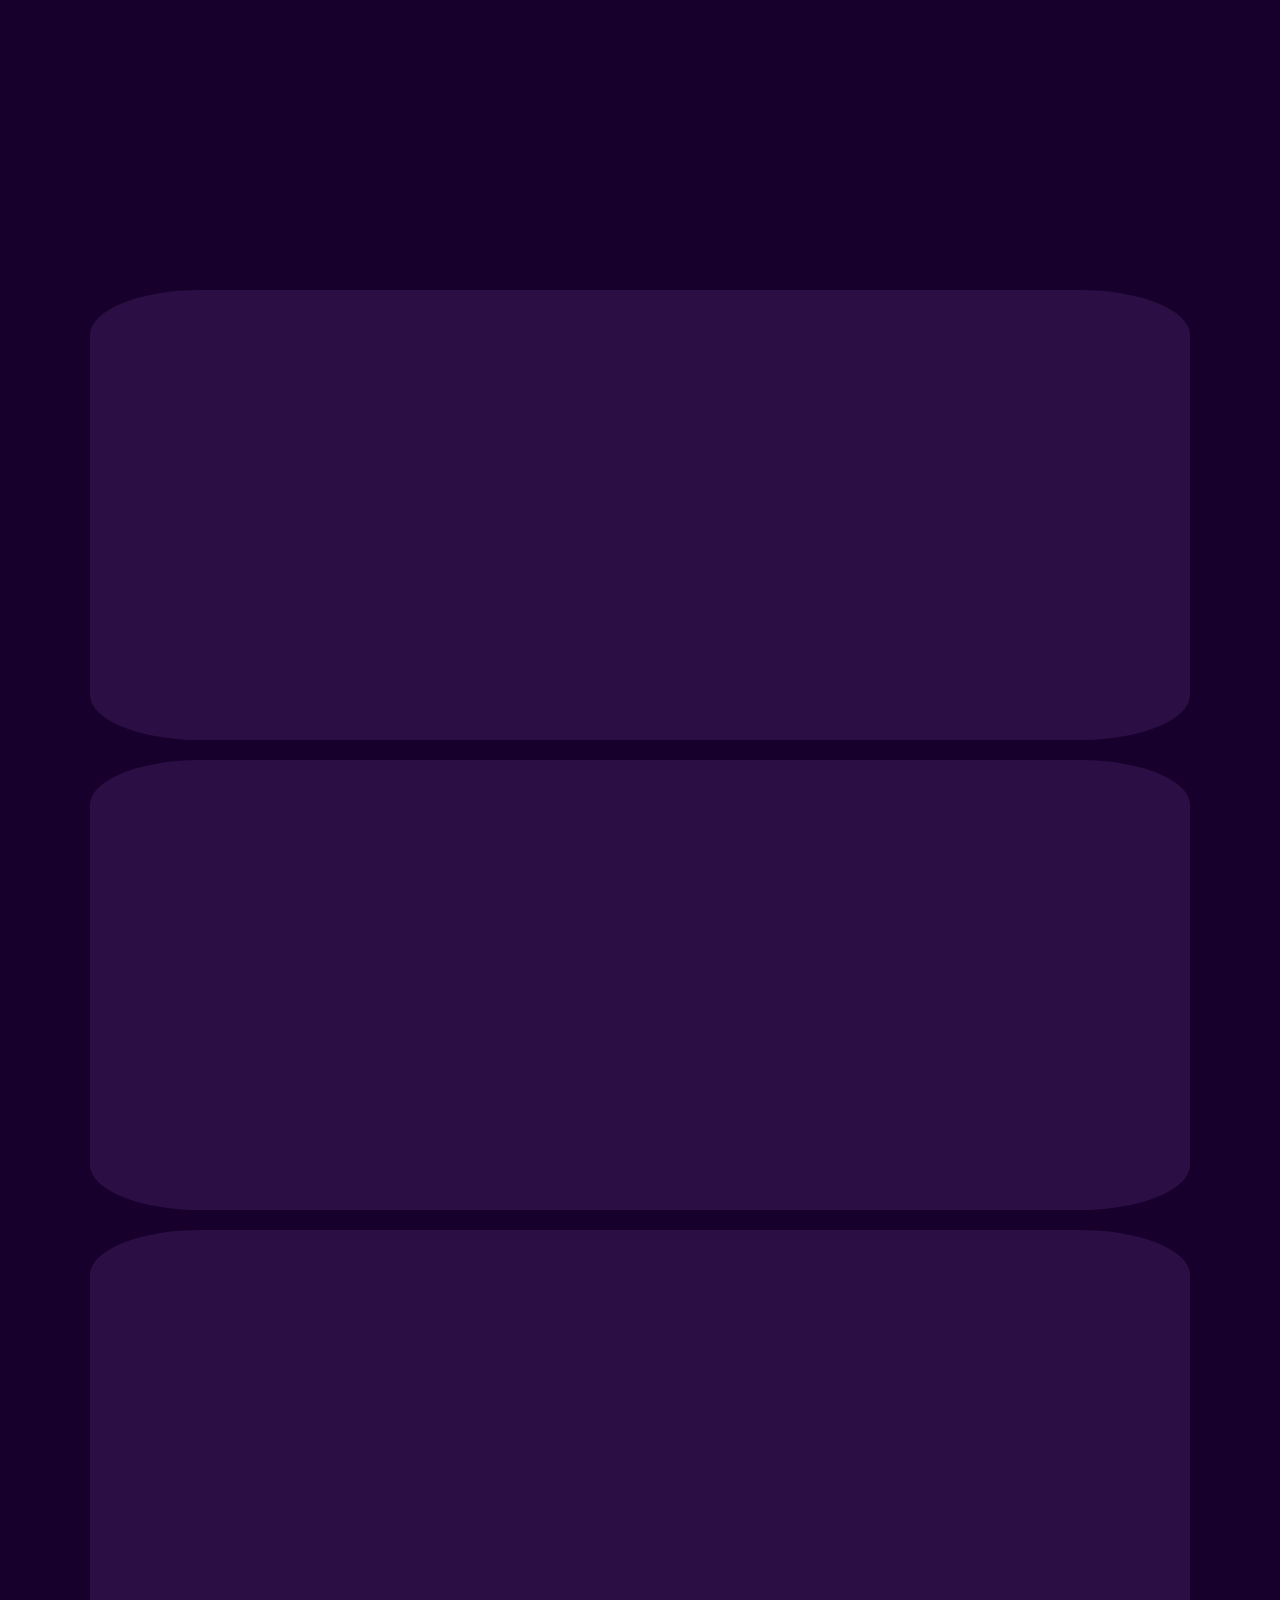
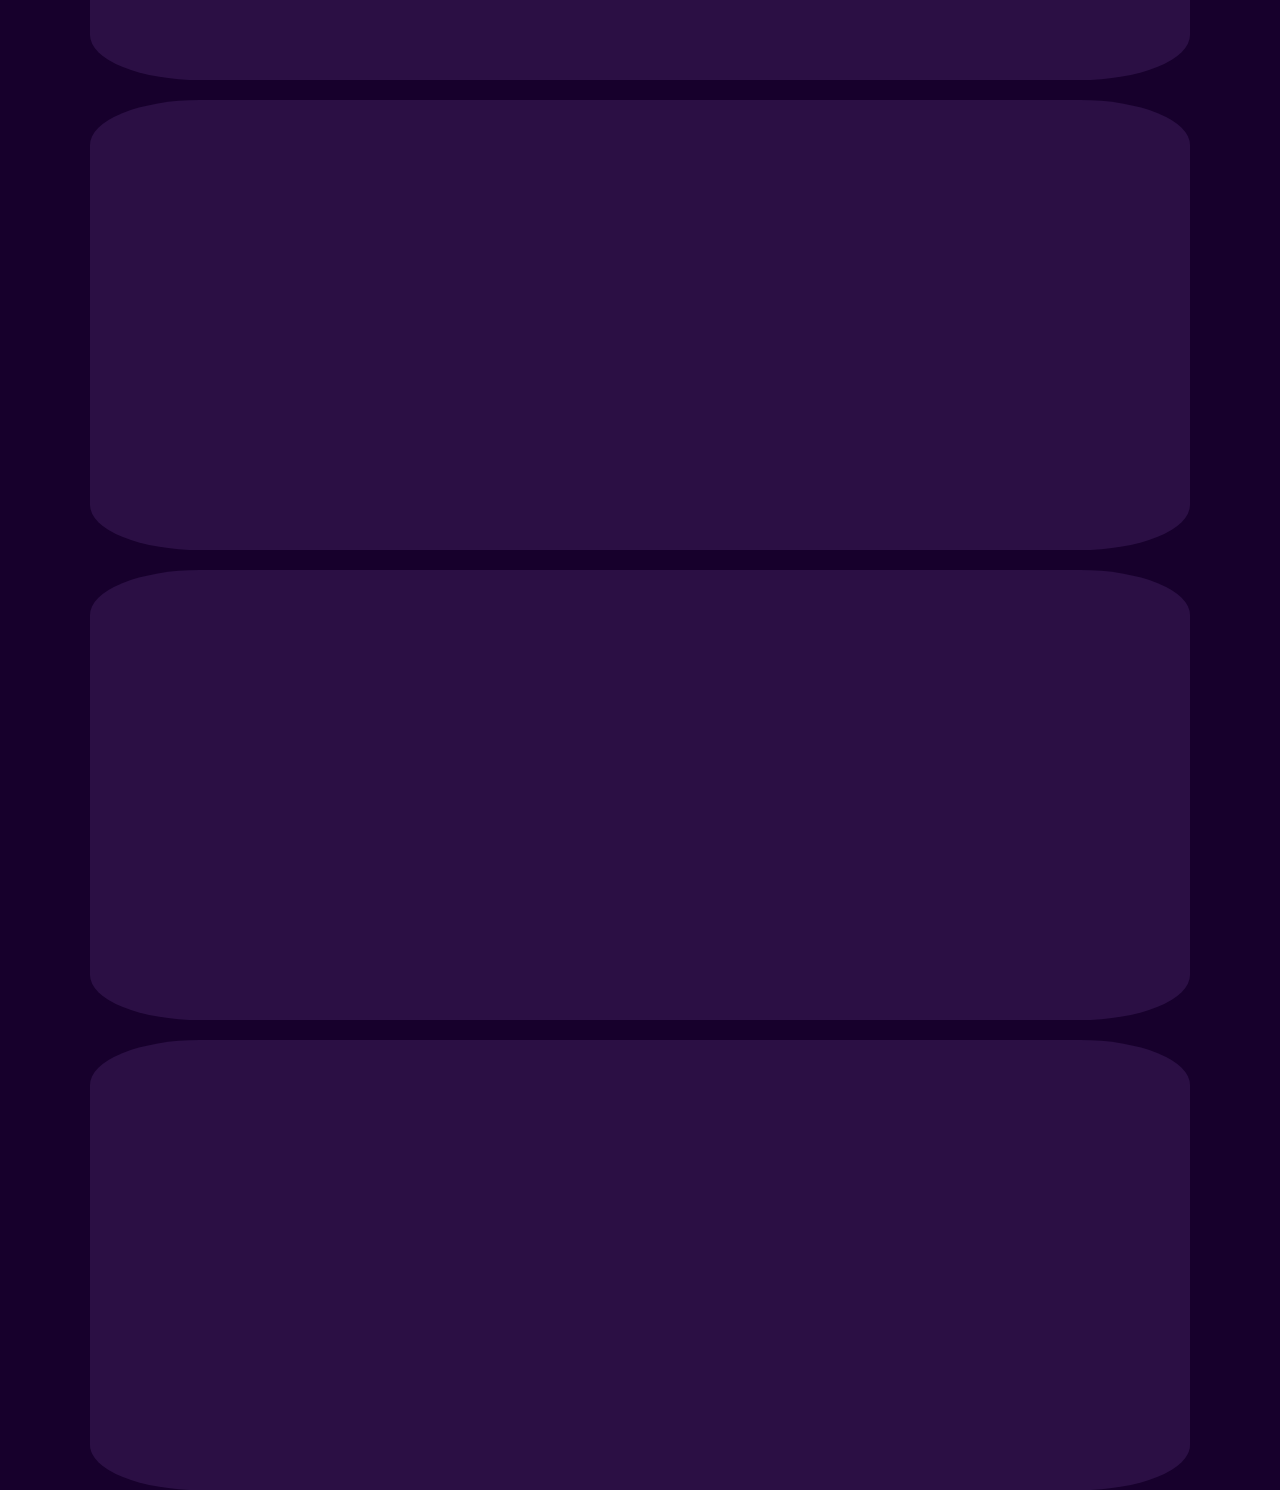
==== blogtheme/index.html @ 2c337980 "Add files via upload" ====
<!DOCTYPE html>
<html lang="en">

<head>
    <meta charset="UTF-8">
    <meta name="viewport" content="width=device-width, initial-scale=1.0">
    <title>iostream blog </title>
    <link rel="stylesheet" href="style.css">
    <link href="https://unpkg.com/aos@2.3.1/dist/aos.css" rel="stylesheet">
</head>

<body>
    <div class="head">
        <div data-aos="fade-left">
            <h2 class=" he font3rem">Welcome to my Blog!</h2>
            <h3 class="he font2p1rem">We are trying our best to help you in technology...</h3>

        </div>
    </div>

    <section class="cont">
        <div class="contentfirst">
        		<div data-aos="fade-left">
            <div class="explain">
                Lorem ipsum dolor sit amet. Lorem ipsum dolor sit amet consectetur adipisicing elit. Placeat, rem!
                Voluptates, vel eius explicabo quae harum, eligendi exercitationem eum error rerum nostrum odit maiores
                quisquam nulla? Quo nisi odit doloremque, commodi natus nihil. Eius minus id velit vero dolorem quia
                voluptatibus corrupti culpa. Delectus est corporis nesciunt ad laborum rem placeat illo obcaecati
                laudantium aliquid inventore, quam nisi, veritatis hic! Pariatur voluptatibus nostrum recusandae, eos
                sunt, distinctio quisquam molestias explicabo, cum deserunt sapiente praesentium incidunt dolore quaerat
                debitis alias vitae voluptatem cupiditate aliquam suscipit nemo culpa. Et quibusdam hic similique
                laborum nobis debitis incidunt, omnis quo. Rerum assumenda consequuntur id.
            </div>
        		</div>
        		<div data-aos="fade-right">
            <div class="img">
                <img src="/1img.jpg" alt="">
            </div>
        		</div>
        </div>
    		
        <div class="contentfirst">
        		  <div data-aos="fade-left">
            <div class="img">
                <img src="/2img.jpg" alt="">
            </div>
        		  </div>
        		  <div data-aos="fade-right">
            <div class="explain">
                Lorem ipsum dolor sit amet. Lorem ipsum dolor sit amet consectetur adipisicing elit. Placeat, rem!
                Voluptates, vel eius explicabo quae harum, eligendi exercitationem eum error rerum nostrum odit maiores
                quisquam nulla? Quo nisi odit doloremque, commodi natus nihil. Eius minus id velit vero dolorem quia
                voluptatibus corrupti culpa. Delectus est corporis nesciunt ad laborum rem placeat illo obcaecati
                laudantium aliquid inventore, quam nisi, veritatis hic! Pariatur voluptatibus nostrum recusandae, eos
                sunt, distinctio quisquam molestias explicabo, cum deserunt sapiente praesentium incidunt dolore quaerat
                debitis alias vitae voluptatem cupiditate aliquam suscipit nemo culpa. Et quibusdam hic similique
                laborum nobis debitis incidunt, omnis quo. Rerum assumenda consequuntur id.
            </div>
        </div>
        </div>
    		
     <section class="cont">
        <div class="contentfirst">
        		<div data-aos="fade-left">
            <div class="explain">
                Lorem ipsum dolor sit amet. Lorem ipsum dolor sit amet consectetur adipisicing elit. Placeat, rem!
                Voluptates, vel eius explicabo quae harum, eligendi exercitationem eum error rerum nostrum odit maiores
                quisquam nulla? Quo nisi odit doloremque, commodi natus nihil. Eius minus id velit vero dolorem quia
                voluptatibus corrupti culpa. Delectus est corporis nesciunt ad laborum rem placeat illo obcaecati
                laudantium aliquid inventore, quam nisi, veritatis hic! Pariatur voluptatibus nostrum recusandae, eos
                sunt, distinctio quisquam molestias explicabo, cum deserunt sapiente praesentium incidunt dolore quaerat
                debitis alias vitae voluptatem cupiditate aliquam suscipit nemo culpa. Et quibusdam hic similique
                laborum nobis debitis incidunt, omnis quo. Rerum assumenda consequuntur id.
            </div>
        		</div>
        		<div data-aos="fade-right">
            <div class="img">
                <img src="/1img.jpg" alt="">
            </div>
        		</div>
        </div>
     		
         <div class="contentfirst">
        		  <div data-aos="fade-left">
            <div class="img">
                <img src="/2img.jpg" alt="">
            </div>
        		  </div>
        		  <div data-aos="fade-right">
            <div class="explain">
                Lorem ipsum dolor sit amet. Lorem ipsum dolor sit amet consectetur adipisicing elit. Placeat, rem!
                Voluptates, vel eius explicabo quae harum, eligendi exercitationem eum error rerum nostrum odit maiores
                quisquam nulla? Quo nisi odit doloremque, commodi natus nihil. Eius minus id velit vero dolorem quia
                voluptatibus corrupti culpa. Delectus est corporis nesciunt ad laborum rem placeat illo obcaecati
                laudantium aliquid inventore, quam nisi, veritatis hic! Pariatur voluptatibus nostrum recusandae, eos
                sunt, distinctio quisquam molestias explicabo, cum deserunt sapiente praesentium incidunt dolore quaerat
                debitis alias vitae voluptatem cupiditate aliquam suscipit nemo culpa. Et quibusdam hic similique
                laborum nobis debitis incidunt, omnis quo. Rerum assumenda consequuntur id.
            </div>
        </div>
        </div>
     		
         <section class="cont">
        <div class="contentfirst">
        		<div data-aos="fade-left">
            <div class="explain">
                Lorem ipsum dolor sit amet. Lorem ipsum dolor sit amet consectetur adipisicing elit. Placeat, rem!
                Voluptates, vel eius explicabo quae harum, eligendi exercitationem eum error rerum nostrum odit maiores
                quisquam nulla? Quo nisi odit doloremque, commodi natus nihil. Eius minus id velit vero dolorem quia
                voluptatibus corrupti culpa. Delectus est corporis nesciunt ad laborum rem placeat illo obcaecati
                laudantium aliquid inventore, quam nisi, veritatis hic! Pariatur voluptatibus nostrum recusandae, eos
                sunt, distinctio quisquam molestias explicabo, cum deserunt sapiente praesentium incidunt dolore quaerat
                debitis alias vitae voluptatem cupiditate aliquam suscipit nemo culpa. Et quibusdam hic similique
                laborum nobis debitis incidunt, omnis quo. Rerum assumenda consequuntur id.
            </div>
        		</div>
        		<div data-aos="fade-right">
            <div class="img">
                <img src="/1img.jpg" alt="">
            </div>
        		</div>
        </div>
         		
        <div class="contentfirst">
        		  <div data-aos="fade-left">
            <div class="img">
                <img src="/2img.jpg" alt="">
            </div>
        		  </div>
        		  <div data-aos="fade-right">
            <div class="explain">
                Lorem ipsum dolor sit amet. Lorem ipsum dolor sit amet consectetur adipisicing elit. Placeat, rem!
                Voluptates, vel eius explicabo quae harum, eligendi exercitationem eum error rerum nostrum odit maiores
                quisquam nulla? Quo nisi odit doloremque, commodi natus nihil. Eius minus id velit vero dolorem quia
                voluptatibus corrupti culpa. Delectus est corporis nesciunt ad laborum rem placeat illo obcaecati
                laudantium aliquid inventore, quam nisi, veritatis hic! Pariatur voluptatibus nostrum recusandae, eos
                sunt, distinctio quisquam molestias explicabo, cum deserunt sapiente praesentium incidunt dolore quaerat
                debitis alias vitae voluptatem cupiditate aliquam suscipit nemo culpa. Et quibusdam hic similique
                laborum nobis debitis incidunt, omnis quo. Rerum assumenda consequuntur id.
            </div>
        </div>
        </div>
    </section>

    <script src="https://unpkg.com/aos@2.3.1/dist/aos.js"></script>
</body>

</html>
---- blogtheme/style.css ----
* {
    margin: 0;
    padding: 0;
    box-sizing: border-box;
}

body {
    background-color: rgb(23, 0, 44);
    color: white;
}

.head {
    height: 30vh;
    display: flex;
    align-items: center;
    padding: 10%;
    background: url("/0main.jpg") no-repeat center center/cover;

}



.cont {
    height: 50vh;
    margin: 20px 0px;
}

.contentfirst {
    display: flex;
    justify-content: space-evenly;
    align-items: center;
    height: 50vh;
    margin: 20px 90px;
    background-color: rgb(43, 15, 68);
    border-radius: 10%;

}

.explain {
    width: 50%;
    font-size: 1.1rem;
    text-align: justify;
    transition: all 1s ease;
}

.explain:hover {

    transform: scale(1.2);
}


.img img {
    width: 30em;
    border-radius: 10%;
    box-shadow: 5px 5px 5px black;
    transition: all 1s ease;
}

.img img:hover {

    transform: scale(1.2);
}

/* utility classes  */
.font3rem {
    font-size: 3rem;
}

.font2p1rem {
    font-size: 2.1rem;
}

@media screen and (max-width : 766px) {
    body {}

    .contentfirst {
        flex-direction: column;
        padding: 10em 0em;
        height: 60vh;
      width: 90vw;
        margin: 50px 5px;
    }

    .explain {
        font-size: 0.7rem;
        width: 40em;
        margin: 0px 5px;
        padding: 0px 5em;
    }

    .img img {
        width: 13em;
    }

    .font3rem {
        font-size: 1.5rem;
    }

    .font2p1rem {
        font-size: 1rem;
    }
}
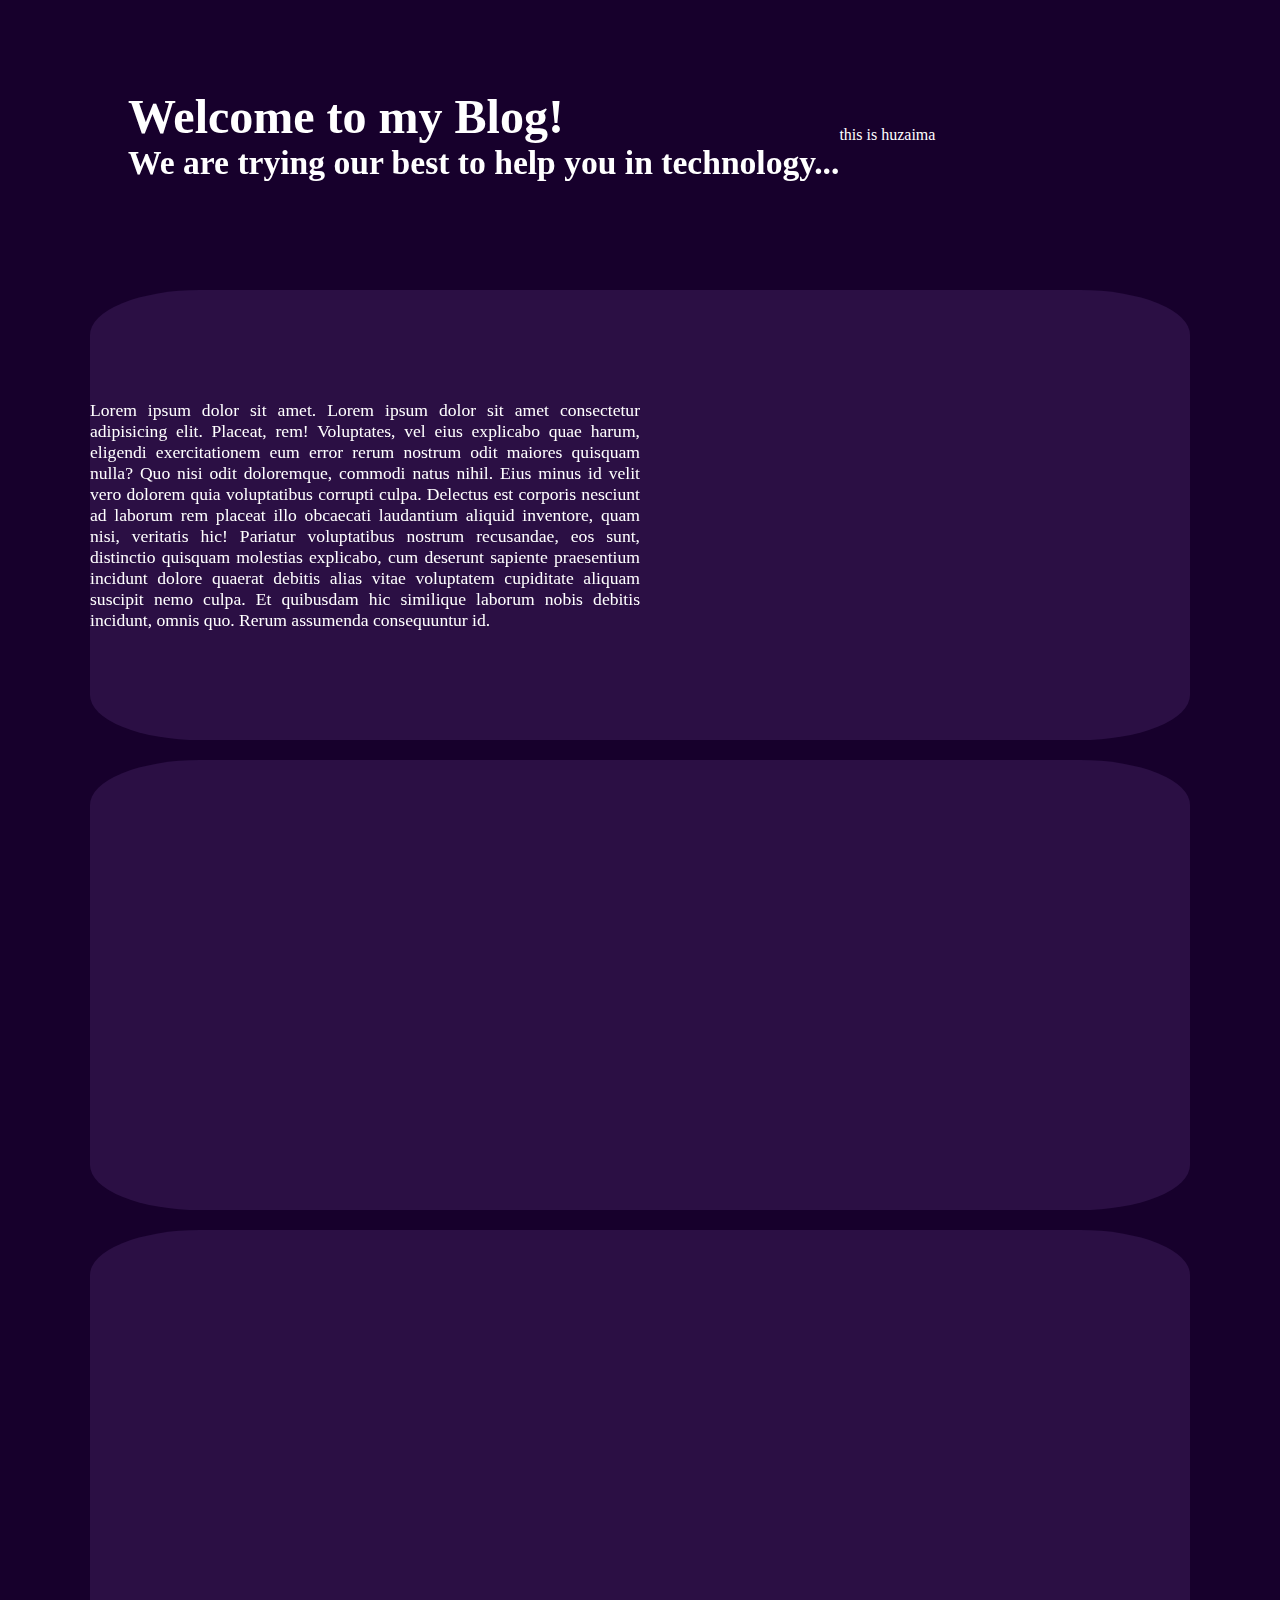
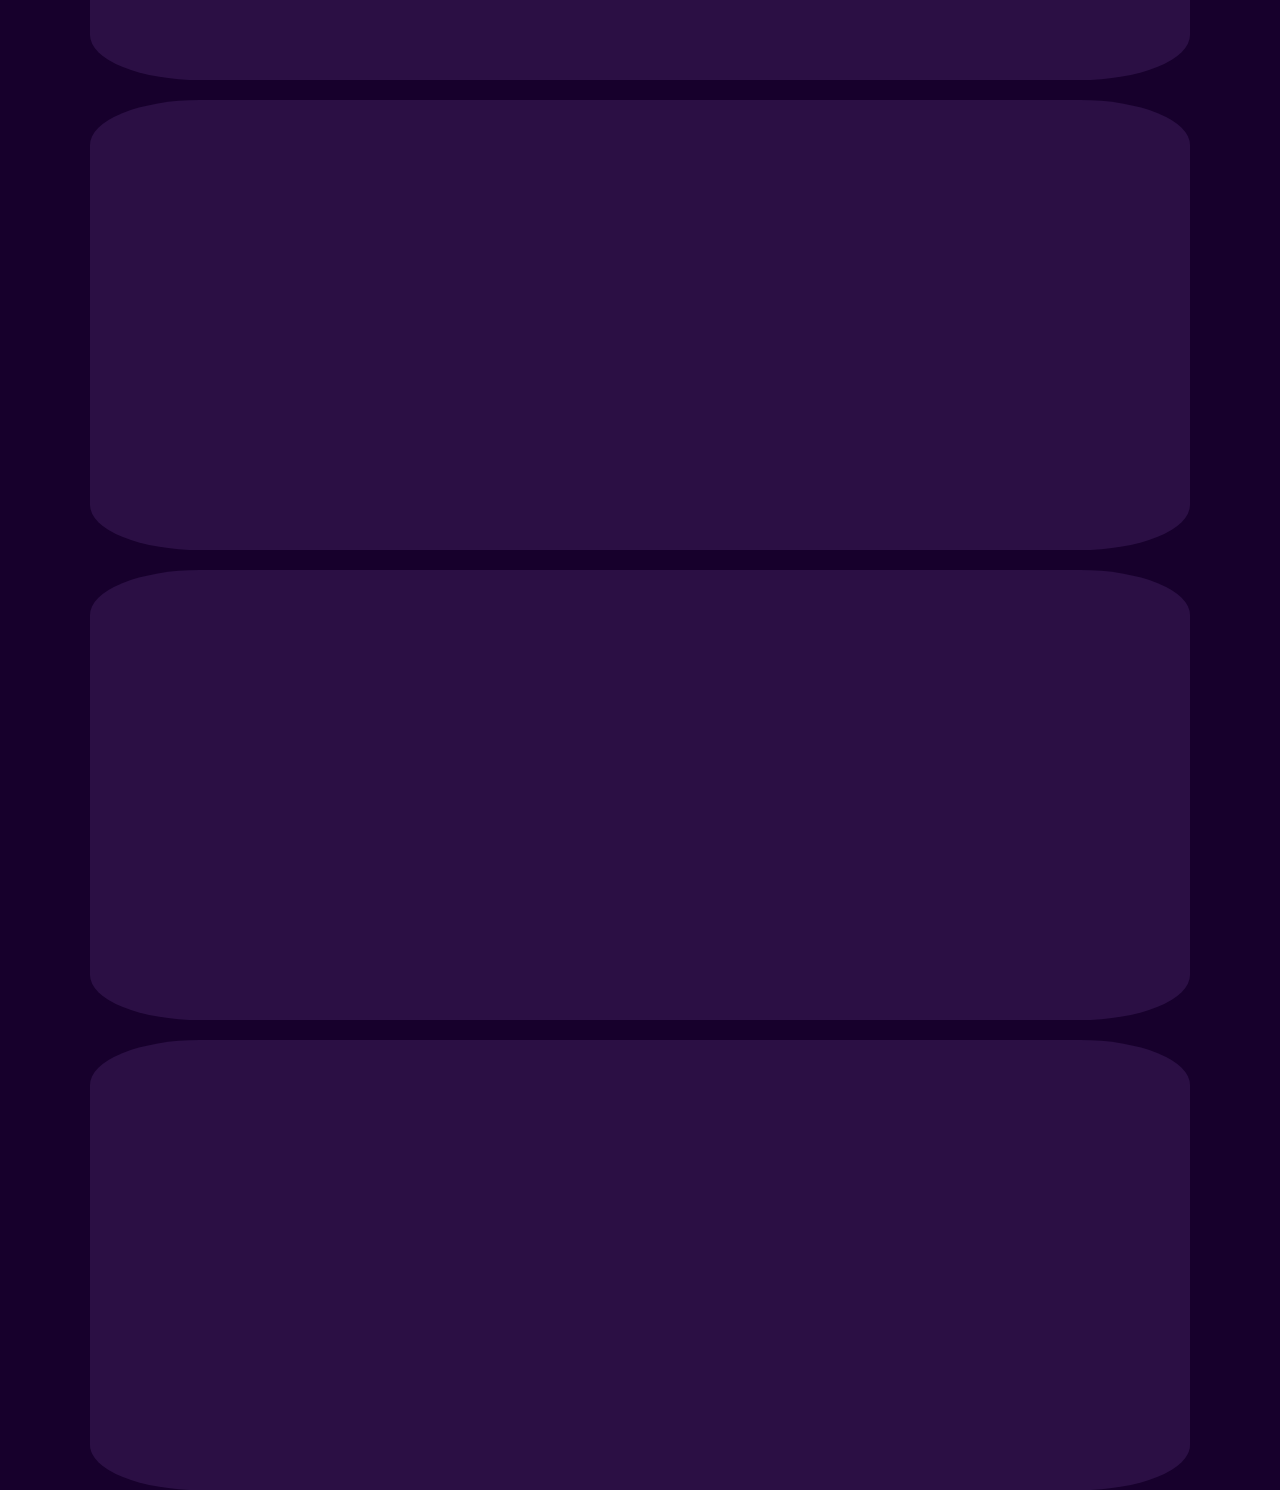
==== commit 6549bf05: "Update index.html" ====
--- a/blogtheme/index.html
+++ b/blogtheme/index.html
@@ -31,20 +31,20 @@
                 debitis alias vitae voluptatem cupiditate aliquam suscipit nemo culpa. Et quibusdam hic similique
                 laborum nobis debitis incidunt, omnis quo. Rerum assumenda consequuntur id.
             </div>
-        		</div>
+        		</div>
         		<div data-aos="fade-right">
             <div class="img">
                 <img src="/1img.jpg" alt="">
             </div>
-        		</div>
+        		</div>
         </div>
-    		
+    		
         <div class="contentfirst">
         		  <div data-aos="fade-left">
             <div class="img">
                 <img src="/2img.jpg" alt="">
             </div>
-        		  </div>
+        		  </div>
         		  <div data-aos="fade-right">
             <div class="explain">
                 Lorem ipsum dolor sit amet. Lorem ipsum dolor sit amet consectetur adipisicing elit. Placeat, rem!
@@ -57,8 +57,8 @@
                 laborum nobis debitis incidunt, omnis quo. Rerum assumenda consequuntur id.
             </div>
         </div>
-        </div>
-    		
+        </div>
+    		
      <section class="cont">
         <div class="contentfirst">
         		<div data-aos="fade-left">
@@ -72,20 +72,20 @@
                 debitis alias vitae voluptatem cupiditate aliquam suscipit nemo culpa. Et quibusdam hic similique
                 laborum nobis debitis incidunt, omnis quo. Rerum assumenda consequuntur id.
             </div>
-        		</div>
+        		</div>
         		<div data-aos="fade-right">
             <div class="img">
                 <img src="/1img.jpg" alt="">
             </div>
-        		</div>
+        		</div>
         </div>
-     		
+     		
          <div class="contentfirst">
         		  <div data-aos="fade-left">
             <div class="img">
                 <img src="/2img.jpg" alt="">
             </div>
-        		  </div>
+        		  </div>
         		  <div data-aos="fade-right">
             <div class="explain">
                 Lorem ipsum dolor sit amet. Lorem ipsum dolor sit amet consectetur adipisicing elit. Placeat, rem!
@@ -98,8 +98,8 @@
                 laborum nobis debitis incidunt, omnis quo. Rerum assumenda consequuntur id.
             </div>
         </div>
-        </div>
-     		
+        </div>
+     		
          <section class="cont">
         <div class="contentfirst">
         		<div data-aos="fade-left">
@@ -113,20 +113,20 @@
                 debitis alias vitae voluptatem cupiditate aliquam suscipit nemo culpa. Et quibusdam hic similique
                 laborum nobis debitis incidunt, omnis quo. Rerum assumenda consequuntur id.
             </div>
-        		</div>
+        		</div>
         		<div data-aos="fade-right">
             <div class="img">
                 <img src="/1img.jpg" alt="">
             </div>
-        		</div>
+        		</div>
         </div>
-         		
+         		
         <div class="contentfirst">
         		  <div data-aos="fade-left">
             <div class="img">
                 <img src="/2img.jpg" alt="">
             </div>
-        		  </div>
+        		  </div>
         		  <div data-aos="fade-right">
             <div class="explain">
                 Lorem ipsum dolor sit amet. Lorem ipsum dolor sit amet consectetur adipisicing elit. Placeat, rem!
@@ -139,10 +139,13 @@
                 laborum nobis debitis incidunt, omnis quo. Rerum assumenda consequuntur id.
             </div>
         </div>
-        </div>
+        </div>
     </section>
 
     <script src="https://unpkg.com/aos@2.3.1/dist/aos.js"></script>
-</body>
+<script>
+  AOS.init();
+</script>
+     </body>
 
-</html>+</html>
--- a/blogtheme/style.css
+++ b/blogtheme/style.css
@@ -17,7 +17,9 @@
     background: url("/0main.jpg") no-repeat center center/cover;
 
 }
-
+.head::after {
+    content:"this is huzaima";
+}
 
 
 .cont {
@@ -76,9 +78,12 @@
     .contentfirst {
         flex-direction: column;
         padding: 10em 0em;
-        height: 60vh;
-      width: 90vw;
-        margin: 50px 5px;
+        height: 60vh;
+      width: 100vw;
+       
+        display: flex;
+    justify-content: center;
+    align-items: center;
     }
 
     .explain {
@@ -99,4 +104,4 @@
     .font2p1rem {
         font-size: 1rem;
     }
-}+}
